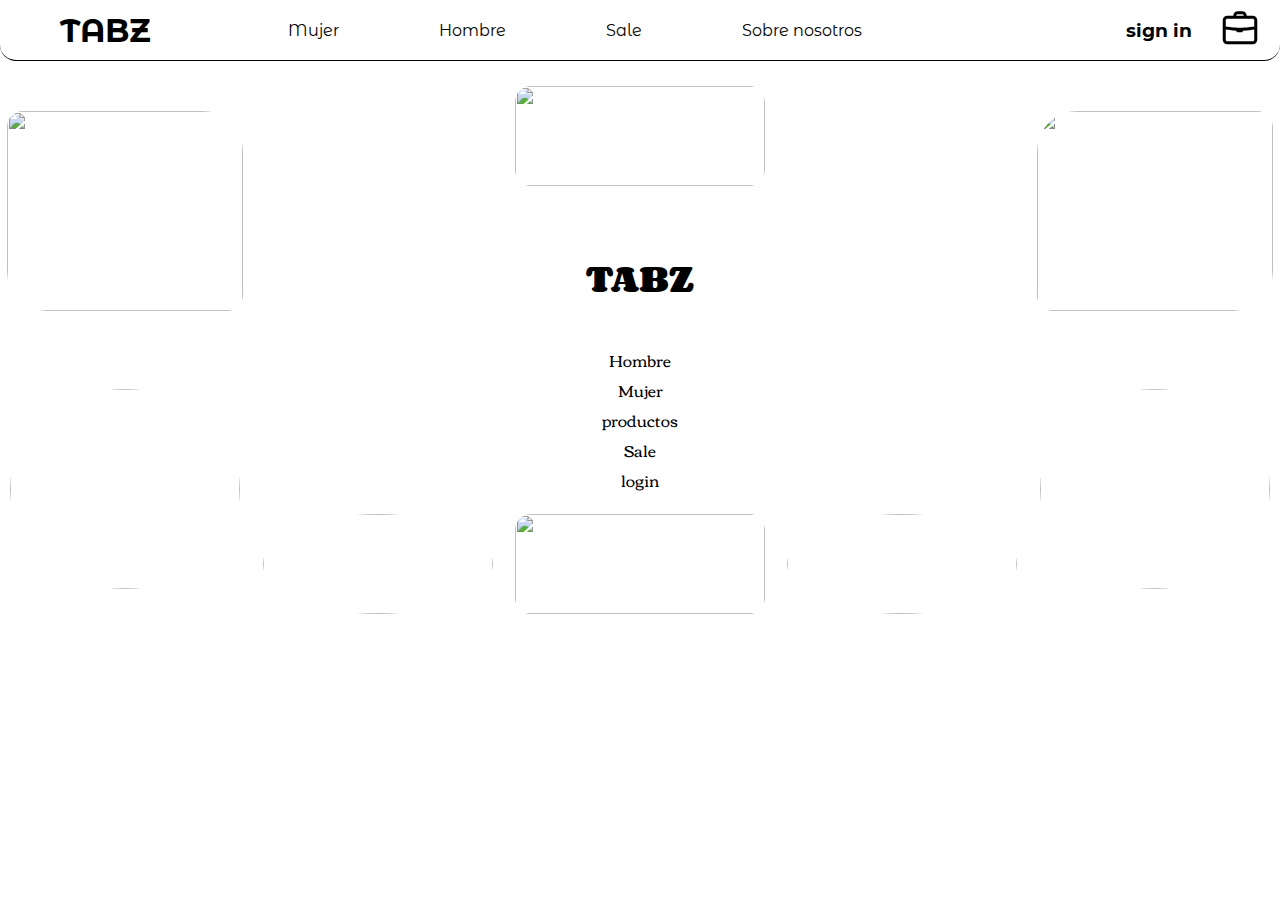
==== index.html @ dff3e3af "Se crea Nav responsive y se agrega a la página principal, falta agregar JS y grid responsive" ====
<!DOCTYPE html>
<html lang="en">
<head>
    <link rel="preconnect" href="https://fonts.googleapis.com">
    <link rel="preconnect" href="https://fonts.gstatic.com" crossorigin>
    <link href="https://fonts.googleapis.com/css2?family=Montserrat+Alternates:ital,wght@0,800;1,400&display=swap" rel="stylesheet">
    <link rel="preconnect" href="https://fonts.googleapis.com">
    <link rel="preconnect" href="https://fonts.gstatic.com" crossorigin>
    <link href="https://fonts.googleapis.com/css2?family=Corben:wght@400;700&display=swap" rel="stylesheet">
    <link rel="stylesheet" href="tabz.css">
    <meta charset="UTF-8">
    <meta http-equiv="X-UA-Compatible" content="IE=edge">
    <meta name="viewport" content="width=device-width, initial-scale=1.0">
    <title>TABZ</title>
</head>
<body>
    <header>
        <nav>
            <div class="navbar_left">
                <figure class="mob_menu"> 
                    <img src="[data-uri]" alt="">
                </figure>
                <div class="title">
                    <h1>TABZ</h1>
                </div>
                <ul class="opciones">
                    <li>Mujer</li>
                    <li>Hombre</li>
                    <li>Sale</li>
                    <li>Sobre nosotros</li>
                </ul>
            </div>
            <div class="nav_right">
                <h3>sign in</h3>
                <svg xmlns="http://www.w3.org/2000/svg" x="0px" y="0px"width="48" height="48"viewBox="0 0 64 64">
                <path d="M 29 7 C 25.686 7 23 9.686 23 13 L 15 13 C 11.686 13 9 15.686 9 19 L 9 45 C 9 48.314 11.686 51 15 51 L 49 51 C 52.314 51 55 48.314 55 45 L 55 19 C 55 15.686 52.314 13 49 13 L 41 13 C 41 9.686 38.314 7 35 7 L 29 7 z M 29 11 L 35 11 C 36.104 11 37 11.895 37 13 L 27 13 C 27 11.895 27.896 11 29 11 z M 15 17 L 49 17 C 50.105 17 51 17.895 51 19 L 51 27.328125 C 47.860304 27.865386 40.276945 29 32 29 C 23.725715 29 16.142076 27.866066 13 27.328125 L 13 19 C 13 17.895 13.895 17 15 17 z M 13 31.384766 C 15.851521 31.855688 20.994182 32.574326 27 32.865234 L 27 33 C 27 34.105 27.895 35 29 35 L 34 35 C 35.105 35 36 34.105 36 33 L 36 32.917969 C 42.43805 32.665598 47.988855 31.881828 51 31.384766 L 51 45 C 51 46.105 50.105 47 49 47 L 15 47 C 13.895 47 13 46.105 13 45 L 13 31.384766 z"></path>
                </svg>
            </div>


        </nav>
    </header>
    
    <div class="container">
        <div class="left_init">
            <h1 class="title_init">TABZ</h1>
            <ul class="lista_init">
                <li><a href="/">Hombre</a></li>
                <li><a href="/">Mujer</a></li>
                <li><a href="/">productos</a></li>
                <li><a href="/">Sale</a></li>
                <a href="/">login</a>
            </ul>
        </div>   
        <div class="img1">
            <img src="/project-since.0/imagenes_index/estilo1.jpg" alt="">
        </div>
        <div class="vid2">
            <iframe src="https://assets.pinterest.com/ext/embed.html?id=583708801723465315" height="520" width="236" frameborder="0" scrolling="no" ></iframe>        </div>
        <div class="img3">
            <img src="/project-since.0/imagenes_index/estilo2.jpg" alt="">
        </div>
        <div class="img4">
            <img src="/project-since.0/imagenes_index/estilo3.jpg" alt="">
        </div>
        <div class="img5">
            <img src="/project-since.0/imagenes_index/estilo4.jpg" alt="">
        </div>
        <div class="img6">
            <img src="/project-since.0/imagenes_index/estilo5.jpg" alt="">
        </div>
        <div class="img7">
            <img src="/project-since.0/imagenes_index/estilo7.jpg" alt="">
        </div> 
        <div class="img8">
            <img src="/project-since.0/imagenes_index/estilo8.jpg" alt="">
        </div> 
        <div class="img9">
            <img src="/project-since.0/imagenes_index/ojo.jpg" alt="">
        </div>
        <div class="vid1">
            <iframe src="https://assets.pinterest.com/ext/embed.html?id=169025792257706418" height="520" width="236" frameborder="0" scrolling="no" ></iframe>
        </div>

        

    </div>
    

           

</body>
</html>
---- tabz.css ----
:root {
    --white: #FFFFFF;
    --black: #000000;
    --beige: #FFE6A7;
    --terra: #99582A;
    --barro: #432818;
    --quemado:#BB9457;
    --rojo: #6F1D1B;
    --sm: 14px;
    --md: 16px;
    --lg: 18px;
  }

  body{
    font-family: 'Corben', cursive;
    /*background-image: radial-gradient(circle, #051937, #123150, #234b68, #376780, #4e8397);*/
    /*background-image: linear-gradient(to bottom, #0f213d, #1d345c, #2d477e, #415ba0, #576fc4);*/
    /*background-image: linear-gradient(to bottom, #0f213d, #1b182c, #1b111d, #13080f, #000000);*/
    /*background-image: radial-gradient(circle, #1a1e25, #18181d, #141115, #0d090b, #000000);*/
    margin: 0;
    height: 100vh;
  }

  /*init bar*/
  
nav{
  font-family: 'Montserrat Alternates', sans-serif;
  width: 100%;
  height: auto;
  border-bottom: 1px solid black;
  display: grid;
  grid-template: repeat(1 , 60px)/ repeat(4, 1fr) ;
  align-items: center;
  border-radius: 16px;
  /*background-color: var(--terra);*/
}

.mob_menu{
  grid-column: 1 / 2;
  margin: 0;
  display: none;
  cursor: pointer;
}
.mob_menu img{
  width: 40px;
}

.navbar_left{
  display: flex;
  align-items: center;
  grid-column: 1 / 4;
  justify-content: space-evenly;
}

.title{
  display: inline-block;
  padding-left: 12px;
  
  
  
}
.opciones{
  grid-column: 2 / 4;
  display: flex;
  list-style: none;
  cursor: pointer;
  
}

.opciones li{
  padding-left: 50px;
  padding-right: 50px;
  box-sizing: border-box;
}
.opciones li:hover{
  color: var(--terra); 
  
}

.nav_right{
  align-items: center;
  display: flex;
  grid-column: 4 / 5;
  justify-content: end;
  margin-right: 16px;
}

.nav_right h3{
  margin-right: 24px;
}

@media (max-width: 640px) {

  .opciones{
      display: none;
  }
  .mob_menu {
      display: block;
      padding-right: 0;
      position: relative;
      left: -65px;
  
  }
  .nav_right h3{
      display: none;
  }
  .title{
      padding: 0;
  }


  
}


  /*Fin init*/
  
  
    
  .container{
    display: grid;
    grid-template:repeat(3,1fr)/repeat(10,1fr);
   
    gap: 2px;
  }

  .left_init{
    display: flex;
    flex-direction: column;
    position:relative;
    bottom: -15px;
    grid-column:5 / 7;
    grid-row: 2 / 4;
    width: 270px;
    
    border-radius: 16px;
    height: 300px;
    
  }

  
  .title_init, .lista_init {
    display: inline-block;
    
    list-style: none;
    padding: 0;
    text-align: center;
  }
    
  .lista_init li {
    transition: all  0.5s;
    
  }

  a{
    text-decoration: none;
    color: var(--black);
    transition: all 0.5s;
  }
  a:hover{
    transition: all 0.5s;
    font-size: 20px;
    transition: all 0.5s;
    padding: 2px;
    
  }

  .img1{
    display: grid;
    grid-column: 1 / 3;
    grid-row: 1 / 3;
    justify-content: center;
    align-items: center;
    
  }

  .img1 img{
    width: 236px;
    height: 200px;
    border-radius: 16px 40px;
    transition: all 0.5s;
  }

  .img1 img:hover{
    cursor: pointer;
    width: 250px;
    height: 214px;
    transition: all 0.5s;
    box-shadow: 0px 0px 92px -32px var(--terra);
    border-radius: 16px; ;
  }
  
  .vid2{
    display: grid;
    grid-column: 3 / 5;
    grid-row: 1 / 4;
    justify-content: center;
    align-items: center;
  }

  .vid2 iframe{
    height: 200px;
    border-radius: 20px 80px;
    object-fit: cover;
    object-position: 0 -100px;
    transition: all 0.5s;
    
  }
  .vid2 iframe:hover{
    cursor: pointer;
    height: 415px;
    transition: all 0.5s;
    box-shadow: 0px 0px 92px -32px var(--terra);
  }

  
  .img3{
    display: grid;
    justify-content: center;
    align-items: center;
    grid-column: 5 / 7;
    grid-row: 1 / 2;
    border-radius: 16px;
  }

  .img3 img{
    width: 250px;
    height: 100px;
    border-radius: 16px;
    object-fit: cover;
    transition: all 0.5s;
  }

  .img3 img:hover{
    cursor: pointer;
    width: 255px;
    box-shadow: 0px 0px 92px -32px var(--terra);
    transition: all 0.5s;
  }
  .img4{
    display: grid;
    justify-content: center;
    align-items: center;
    grid-column: 1 / 3;
    grid-row: 3 / 5;
    
  }
  .img4 img{
    border-radius: 50%;
    width: 230px;
    height: 200px;
    transition: all 0.5s;
  }
  .img4 img:hover{
    border-radius: 90px 20px;
    transition: all 0.5s;
    width: 255px;
    height: 215px;
    cursor: pointer;
    box-shadow: 0px 0px 92px -32px var(--terra);
  }

  .img5{
    display: grid;
    justify-content: center;
    align-items: center;
    grid-column: 3 / 5;
    grid-row: 4 / 5;
    
  }
  .img5 img{
    border-radius: 50%;
    width: 230px;
    height: 100px;
    transition: all 0.5s;
    object-fit: cover;
  }
  .img5 img:hover{
    border-radius: 90px 20px;
    transition: all 0.5s;
    width: 255px;
    
    cursor: pointer;
    box-shadow: 0px 0px 92px -32px var(--terra);
  }

  .img6{
    display: grid;
    justify-content: center;
    align-items: center;
    grid-column: 7 / 9;
    grid-row: 4 / 5;
    
  }
  .img6 img{
    border-radius: 50%;
    width: 230px;
    height: 100px;
    transition: all 0.5s;
    object-fit: cover;
  }
  .img6 img:hover{
    border-radius: 20px 90px;
    transition: all 0.5s;
    width: 255px;
    
    cursor: pointer;
    box-shadow: 0px 0px 92px -32px var(--terra);
  }
  .img7{
    display: grid;
    grid-column: 9 / 11;
    grid-row: 1 / 3;
    justify-content: center;
    align-items: center;
    
  }

  .img7 img{
    width: 236px;
    height: 200px;
    border-radius: 40px 16px;
    transition: all 0.5s;
    object-fit: cover;
    object-position: 0 -20px;
  }

  .img7 img:hover{
    cursor: pointer;
    width: 250px;
    height: 214px;
    transition: all 0.5s;
    box-shadow: 0px 0px 92px -32px var(--terra);
    border-radius: 16px; ;
  }
  .img8{
    display: grid;
    justify-content: center;
    align-items: center;
    grid-column: 9 / 11;
    grid-row: 3 / 5;
    
  }
  .img8 img{
    border-radius: 50%;
    width: 230px;
    height: 200px;
    transition: all 0.5s;
  }
  .img8 img:hover{
    border-radius: 20px 90px;
    transition: all 0.5s;
    width: 255px;
    height: 210px;
    cursor: pointer;
    box-shadow: 0px 0px 92px -32px var(--terra);
  }

  .img9{
    grid-column: 5 / 7;
    grid-row: 4 / 5;
    display: grid;
    justify-content: center;
    align-items: center;
  }

  .img9 img{
    width: 250px;
    height: 100px;
    border-radius: 16px;
    object-fit: cover;
    transition: all 0.5s;
  }

  .img9 img:hover{
    width: 260px;
    transition: all 0.5s;
    cursor: pointer;
    box-shadow: 0px 0px 92px -32px var(--terra);
  }



  .vid1{
    display: grid;
    justify-content: center;
    align-items: center;
    grid-column: 7 / 9;
    grid-row: 1 / 4;
  }
  .vid1 iframe{
    height: 200px;
    border-radius: 80px 20px;
    transition: all 1s;
  }

  .vid1 iframe:hover{
    height: 415px;
    transition: all 1s;
    box-shadow: 0px 0px 92px -32px var(--terra);
  }

  /*

  .vid2{
    grid-column: 1 / 2;
    grid-row: 2 / 3;
    height: 400px;
  }

  .vid2 iframe{
    height: 200px;
    border-radius: 16px;
  }
  .img4{
    grid-column:  5/ 6;
    grid-row: 1 / 2;
  }
  .img4 img{
    width: 250px;
    height: 200px;
    object-fit: cover;
    object-position: bottom;
    border-radius: 16px;
  }
  .img5{
    grid-column:  5 / 10;
    grid-row: 2 / 2;
  }
  .img5 img{
    width: 350px;
    height: 200px;
    object-fit: cover;
    object-position: 0 -150px;
    border-radius: 16px;
  }
  .vid3{
    grid-column: 4 / 5;
    grid-row: 2 / 2;
    
  }
  .vid3 iframe{
    height: 300px;
    opacity: 0.5;
  }
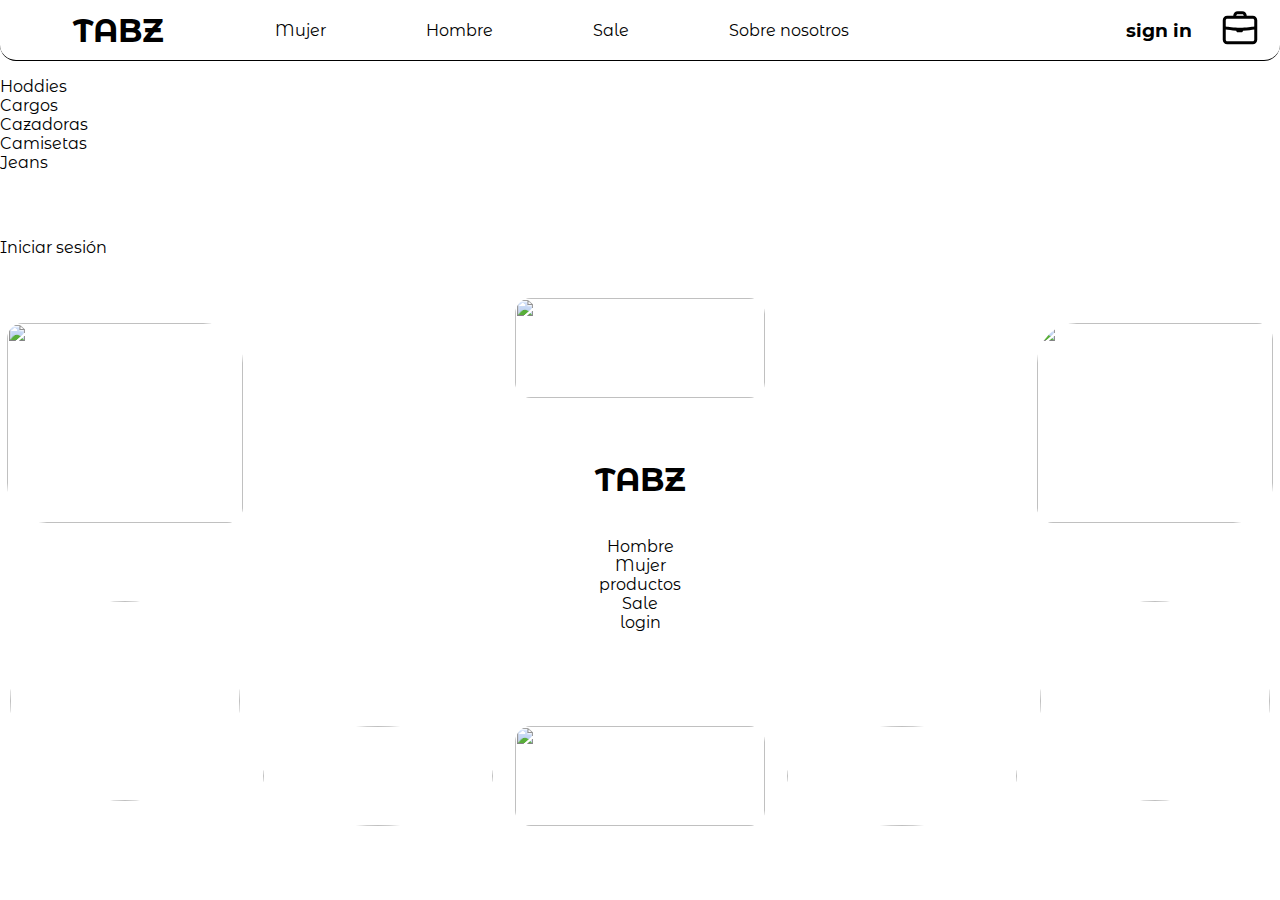
==== commit de82e1bb: "Se crea menú mobile, el JS sigue en progreso" ====
--- a/index.html
+++ b/index.html
@@ -17,8 +17,8 @@
     <header>
         <nav>
             <div class="navbar_left">
-                <figure class="mob_menu"> 
-                    <img src="[data-uri]" alt="">
+                <figure class="mob_menu_button"> 
+                    <img src="[data-uri]" class="button_mob">
                 </figure>
                 <div class="title">
                     <h1>TABZ</h1>
@@ -40,6 +40,31 @@
 
         </nav>
     </header>
+    <div class="container_mob_menu inactive">
+        <div class="produtos_mob_menu">
+            <ul class="ops_mob_menu">
+                <li>Hoddies
+                <img src="/project-since.0/iconos/chevron_right_FILL0_wght400_GRAD0_opsz48.png" alt="">
+                </li>
+                <li>Cargos
+                <img src="/project-since.0/iconos/chevron_right_FILL0_wght400_GRAD0_opsz48.png" alt="">
+                </li>
+                <li>Cazadoras
+                <img src="/project-since.0/iconos/chevron_right_FILL0_wght400_GRAD0_opsz48.png" alt="">
+                </li>
+                <li>Camisetas
+                <img src="/project-since.0/iconos/chevron_right_FILL0_wght400_GRAD0_opsz48.png" alt="">
+                </li>
+                <li>Jeans
+                <img src="/project-since.0/iconos/chevron_right_FILL0_wght400_GRAD0_opsz48.png" alt="">
+                </li>
+            </ul>
+        </div>
+        <div class="sesion_mob_menu">
+            <p>Iniciar sesión</p>
+        </div>
+
+    </div>
     
     <div class="container">
         <div class="left_init">
@@ -85,9 +110,8 @@
         
 
     </div>
-    
 
-           
-
+      
+    <script src="./index.js"></script>
 </body>
 </html>--- a/tabz.css
+++ b/tabz.css
@@ -12,7 +12,7 @@
   }
 
   body{
-    font-family: 'Corben', cursive;
+    font-family: 'Montserrat Alternates', sans-serif;
     /*background-image: radial-gradient(circle, #051937, #123150, #234b68, #376780, #4e8397);*/
     /*background-image: linear-gradient(to bottom, #0f213d, #1d345c, #2d477e, #415ba0, #576fc4);*/
     /*background-image: linear-gradient(to bottom, #0f213d, #1b182c, #1b111d, #13080f, #000000);*/
@@ -20,11 +20,14 @@
     margin: 0;
     height: 100vh;
   }
-
-  /*init bar*/
+  .inactive{
+    display: none;
+  }
+
+  /*init nav*/
   
 nav{
-  font-family: 'Montserrat Alternates', sans-serif;
+  
   width: 100%;
   height: auto;
   border-bottom: 1px solid black;
@@ -35,13 +38,13 @@
   /*background-color: var(--terra);*/
 }
 
-.mob_menu{
+.mob_menu_button{
   grid-column: 1 / 2;
   margin: 0;
   display: none;
   cursor: pointer;
 }
-.mob_menu img{
+.mob_menu_button img{
   width: 40px;
 }
 
@@ -88,39 +91,69 @@
 .nav_right h3{
   margin-right: 24px;
 }
-
-@media (max-width: 640px) {
-
-  .opciones{
-      display: none;
-  }
-  .mob_menu {
-      display: block;
-      padding-right: 0;
-      position: relative;
-      left: -65px;
-  
-  }
-  .nav_right h3{
-      display: none;
-  }
-  .title{
-      padding: 0;
-  }
-
-
-  
-}
-
-
-  /*Fin init*/
-  
-  
-    
+  /*Fin nav*/
+
+
+  /*Inicia mob_menu*/
+  
+.container_mob_menu{
+  margin: 0;
+  padding: 0;
+  border: 0;
+  outline: none;
+  box-sizing: border-box;
+  font-family: 'Montserrat Alternates', sans-serif;
+  display: flex;
+  flex-direction: column;
+  width: 200px;
+  height: auto;
+  
+}
+
+ul{
+  list-style: none;
+  padding: 0;
+}
+
+.ops_mob_menu :nth-child(){
+  display: flex;
+}
+
+.ops_mob_menu li{
+  display: flex;
+  align-items: center;
+  justify-content: space-between;
+}
+.ops_mob_menu li:hover{  
+  font-size: 20px;
+  transition: 0.05s ease-in;
+  cursor: pointer;
+}
+
+.ops_mob_menu li img:hover{
+  margin-right:5px;
+  transition: all 0.5s;
+  
+}
+
+.sesion_mob_menu p{
+  margin-top: 50px;
+  cursor: pointer;
+}
+
+.sesion_mob_menu p:hover{
+  transition: all 0.5s;
+  font-size: 18px;
+}
+
+  /*fin mob_menu*/
+  
+  
+ /*Inicia cuerpo normal*/   
   .container{
     display: grid;
     grid-template:repeat(3,1fr)/repeat(10,1fr);
-   
+   box-sizing: border-box;
     gap: 2px;
   }
 
@@ -160,7 +193,7 @@
   a:hover{
     transition: all 0.5s;
     font-size: 20px;
-    transition: all 0.5s;
+    transition:0.5s ease-out;
     padding: 2px;
     
   }
@@ -178,14 +211,14 @@
     width: 236px;
     height: 200px;
     border-radius: 16px 40px;
-    transition: all 0.5s;
+    transition: 0.5s ease-out;
   }
 
   .img1 img:hover{
     cursor: pointer;
     width: 250px;
     height: 214px;
-    transition: all 0.5s;
+    transition:  0.5s ease-in-out;
     box-shadow: 0px 0px 92px -32px var(--terra);
     border-radius: 16px; ;
   }
@@ -196,6 +229,7 @@
     grid-row: 1 / 4;
     justify-content: center;
     align-items: center;
+    transition: 0.6s ease-in;
   }
 
   .vid2 iframe{
@@ -203,7 +237,7 @@
     border-radius: 20px 80px;
     object-fit: cover;
     object-position: 0 -100px;
-    transition: all 0.5s;
+    transition:  0.5s;
     
   }
   .vid2 iframe:hover{
@@ -399,6 +433,39 @@
     transition: all 1s;
     box-shadow: 0px 0px 92px -32px var(--terra);
   }
+  /*Fin del cuerpo normal*/
+
+
+  @media (max-width: 640px) {
+
+    .container img{
+      display: none;
+    }
+    iframe{
+      display: none;
+    }
+
+
+    .opciones{
+        display: none;
+    }
+    .mob_menu_button {
+        display: block;
+        padding-right: 0;
+        position: relative;
+        left: -65px;
+    
+    }
+    .nav_right h3{
+        display: none;
+    }
+    .title{
+        padding: 0;
+    }
+  
+  
+    
+  }
 
   /*
 
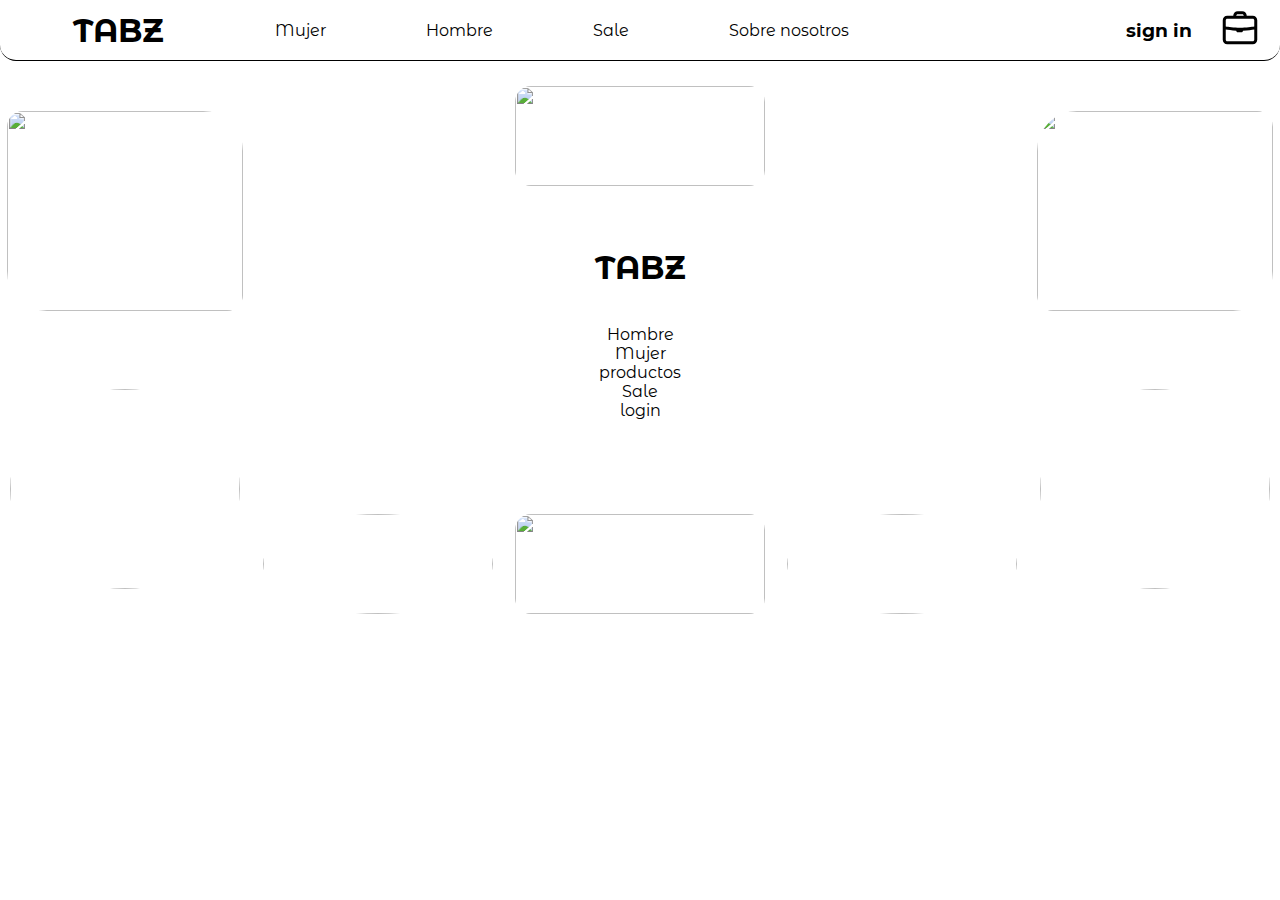
==== commit 3e712d28: "Se logra crear EXITOSAMENTE un Navbar con JS muy bien hecho" ====
--- a/index.html
+++ b/index.html
@@ -20,6 +20,30 @@
                 <figure class="mob_menu_button"> 
                     <img src="[data-uri]" class="button_mob">
                 </figure>
+                <div class="Mob_menu inactive">
+                    <div class="produtos_mob_menu">
+                        <ul class="ops_mob_menu">
+                            <li>Hoddies
+                            <img src="/project-since.0/iconos/chevron_right_FILL0_wght400_GRAD0_opsz48.png" alt="">
+                            </li>
+                            <li>Cargos
+                            <img src="/project-since.0/iconos/chevron_right_FILL0_wght400_GRAD0_opsz48.png" alt="">
+                            </li>
+                            <li>Cazadoras
+                            <img src="/project-since.0/iconos/chevron_right_FILL0_wght400_GRAD0_opsz48.png" alt="">
+                            </li>
+                            <li>Camisetas
+                            <img src="/project-since.0/iconos/chevron_right_FILL0_wght400_GRAD0_opsz48.png" alt="">
+                            </li>
+                            <li>Jeans
+                            <img src="/project-since.0/iconos/chevron_right_FILL0_wght400_GRAD0_opsz48.png" alt="">
+                            </li>
+                        </ul>
+                    </div>
+                    <div class="sesion_mob_menu">
+                        <p>Iniciar sesión</p>
+                    </div>
+                </div>
                 <div class="title">
                     <h1>TABZ</h1>
                 </div>
@@ -40,77 +64,47 @@
 
         </nav>
     </header>
-    <div class="container_mob_menu inactive">
-        <div class="produtos_mob_menu">
-            <ul class="ops_mob_menu">
-                <li>Hoddies
-                <img src="/project-since.0/iconos/chevron_right_FILL0_wght400_GRAD0_opsz48.png" alt="">
-                </li>
-                <li>Cargos
-                <img src="/project-since.0/iconos/chevron_right_FILL0_wght400_GRAD0_opsz48.png" alt="">
-                </li>
-                <li>Cazadoras
-                <img src="/project-since.0/iconos/chevron_right_FILL0_wght400_GRAD0_opsz48.png" alt="">
-                </li>
-                <li>Camisetas
-                <img src="/project-since.0/iconos/chevron_right_FILL0_wght400_GRAD0_opsz48.png" alt="">
-                </li>
-                <li>Jeans
-                <img src="/project-since.0/iconos/chevron_right_FILL0_wght400_GRAD0_opsz48.png" alt="">
-                </li>
-            </ul>
+        <div class="container inactive">
+            <div class="left_init">
+                <h1 class="title_init">TABZ</h1>
+                <ul class="lista_init">
+                    <li><a href="/">Hombre</a></li>
+                    <li><a href="/">Mujer</a></li>
+                    <li><a href="/">productos</a></li>
+                    <li><a href="/">Sale</a></li>
+                    <a href="/">login</a>
+                </ul>
+            </div>   
+            <div class="img1">
+                <img src="/project-since.0/imagenes_index/estilo1.jpg" alt="">
+            </div>
+            <div class="vid2">
+                <iframe src="https://assets.pinterest.com/ext/embed.html?id=583708801723465315" height="520" width="236" frameborder="0" scrolling="no" ></iframe>        </div>
+            <div class="img3">
+                <img src="/project-since.0/imagenes_index/estilo2.jpg" alt="">
+            </div>
+            <div class="img4">
+                <img src="/project-since.0/imagenes_index/estilo3.jpg" alt="">
+            </div>
+            <div class="img5">
+                <img src="/project-since.0/imagenes_index/estilo4.jpg" alt="">
+            </div>
+            <div class="img6">
+                <img src="/project-since.0/imagenes_index/estilo5.jpg" alt="">
+            </div>
+            <div class="img7">
+                <img src="/project-since.0/imagenes_index/estilo7.jpg" alt="">
+            </div> 
+            <div class="img8">
+                <img src="/project-since.0/imagenes_index/estilo8.jpg" alt="">
+            </div> 
+            <div class="img9">
+                <img src="/project-since.0/imagenes_index/ojo.jpg" alt="">
+            </div>
+            <div class="vid1">
+                <iframe src="https://assets.pinterest.com/ext/embed.html?id=169025792257706418" height="520" width="236" frameborder="0" scrolling="no" ></iframe>
+            </div>  
         </div>
-        <div class="sesion_mob_menu">
-            <p>Iniciar sesión</p>
-        </div>
-
-    </div>
-    
-    <div class="container">
-        <div class="left_init">
-            <h1 class="title_init">TABZ</h1>
-            <ul class="lista_init">
-                <li><a href="/">Hombre</a></li>
-                <li><a href="/">Mujer</a></li>
-                <li><a href="/">productos</a></li>
-                <li><a href="/">Sale</a></li>
-                <a href="/">login</a>
-            </ul>
-        </div>   
-        <div class="img1">
-            <img src="/project-since.0/imagenes_index/estilo1.jpg" alt="">
-        </div>
-        <div class="vid2">
-            <iframe src="https://assets.pinterest.com/ext/embed.html?id=583708801723465315" height="520" width="236" frameborder="0" scrolling="no" ></iframe>        </div>
-        <div class="img3">
-            <img src="/project-since.0/imagenes_index/estilo2.jpg" alt="">
-        </div>
-        <div class="img4">
-            <img src="/project-since.0/imagenes_index/estilo3.jpg" alt="">
-        </div>
-        <div class="img5">
-            <img src="/project-since.0/imagenes_index/estilo4.jpg" alt="">
-        </div>
-        <div class="img6">
-            <img src="/project-since.0/imagenes_index/estilo5.jpg" alt="">
-        </div>
-        <div class="img7">
-            <img src="/project-since.0/imagenes_index/estilo7.jpg" alt="">
-        </div> 
-        <div class="img8">
-            <img src="/project-since.0/imagenes_index/estilo8.jpg" alt="">
-        </div> 
-        <div class="img9">
-            <img src="/project-since.0/imagenes_index/ojo.jpg" alt="">
-        </div>
-        <div class="vid1">
-            <iframe src="https://assets.pinterest.com/ext/embed.html?id=169025792257706418" height="520" width="236" frameborder="0" scrolling="no" ></iframe>
-        </div>
-
-        
-
-    </div>
-
       
     <script src="./index.js"></script>
 </body>
--- a/tabz.css
+++ b/tabz.css
@@ -96,18 +96,16 @@
 
   /*Inicia mob_menu*/
   
-.container_mob_menu{
-  margin: 0;
-  padding: 0;
-  border: 0;
-  outline: none;
-  box-sizing: border-box;
-  font-family: 'Montserrat Alternates', sans-serif;
-  display: flex;
-  flex-direction: column;
-  width: 200px;
-  height: auto;
-  
+.Mob_menu{
+  position: absolute;
+  top: 9.5vh;
+  left: 5px;
+  background:white;
+  width: 100%;
+  height: 100vh;
+  overflow: hidden;
+  z-index: 1;
+
 }
 
 ul{
@@ -153,7 +151,7 @@
   .container{
     display: grid;
     grid-template:repeat(3,1fr)/repeat(10,1fr);
-   box-sizing: border-box;
+    box-sizing: border-box;
     gap: 2px;
   }
 
@@ -453,7 +451,7 @@
         display: block;
         padding-right: 0;
         position: relative;
-        left: -65px;
+        left: -50px;
     
     }
     .nav_right h3{
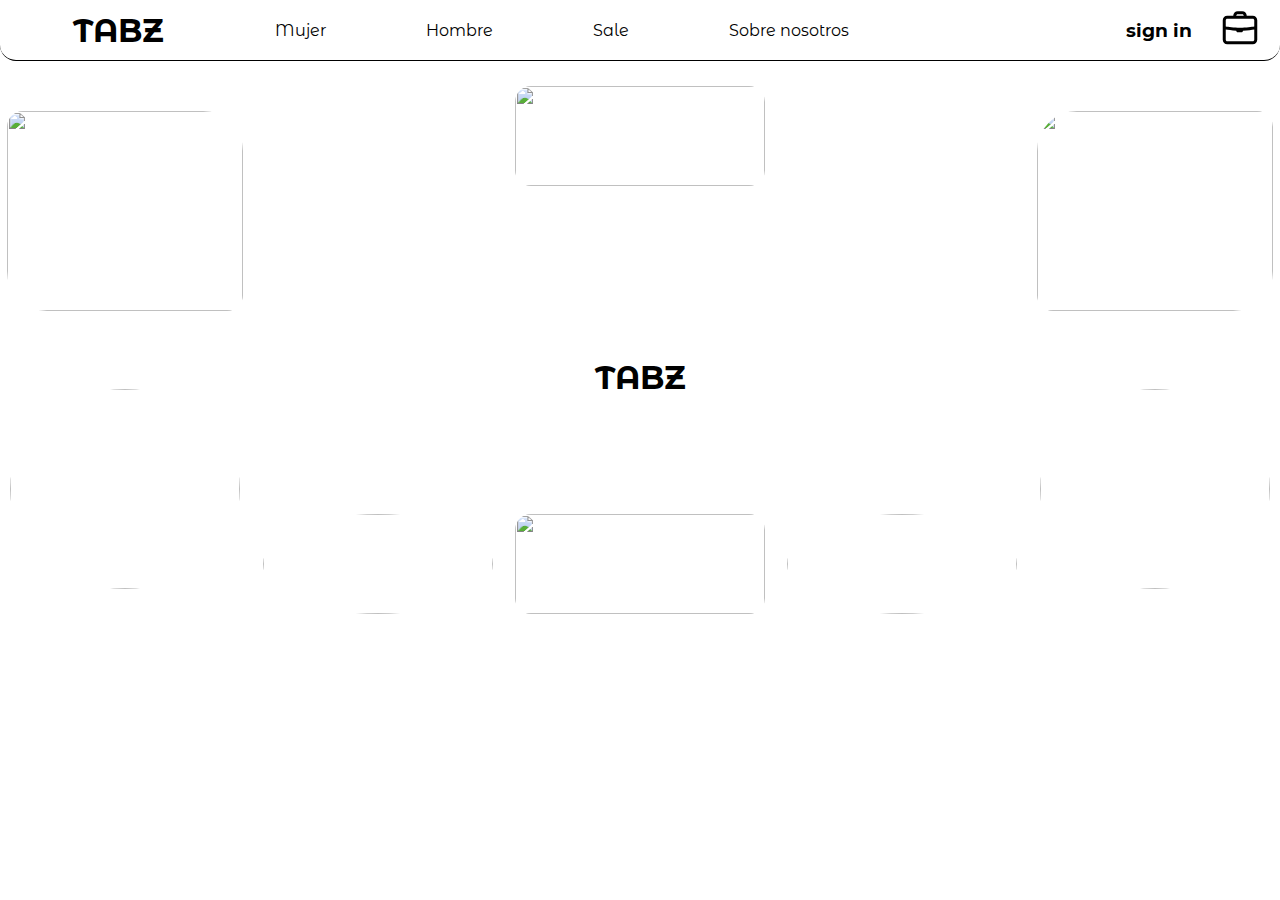
==== commit ab3c8f62: "Hicimos una pequeña presentación de lo que es TABZ, acompañada con JS, falta ajustarla para que sea " ====
--- a/index.html
+++ b/index.html
@@ -65,15 +65,29 @@
         </nav>
     </header>
         <div class="container inactive">
+
+            
+            <div class="presentacion inactive">
+                <div id="container_art">
+                    <div class="info_inicial">
+                        <img src="/project-since.0/imagenes_index/LOGO.jpg" class="logo">
+                        <div class="info">
+                            <h2>Tabz club</h2> 
+                            <h3>2001</h3>
+                        </div>
+                        <img src="/project-since.0/iconos/close_FILL0_wght400_GRAD0_opsz48.png" class="close_present">
+
+                    </div>
+                    <div class="contenido_art">
+                        <img src="/project-since.0/imagenes_index/Tabz.png" class="perrito">
+                        <p>Hola! Bienvenido a TABZ. Este aún es un sueño con mi mejor amigo, pero estamos trabajando para hacerlo realidad</p>
+                    </div>
+                </div>
+            </div>
+
+
             <div class="left_init">
                 <h1 class="title_init">TABZ</h1>
-                <ul class="lista_init">
-                    <li><a href="/">Hombre</a></li>
-                    <li><a href="/">Mujer</a></li>
-                    <li><a href="/">productos</a></li>
-                    <li><a href="/">Sale</a></li>
-                    <a href="/">login</a>
-                </ul>
             </div>   
             <div class="img1">
                 <img src="/project-since.0/imagenes_index/estilo1.jpg" alt="">
@@ -105,6 +119,7 @@
                 <iframe src="https://assets.pinterest.com/ext/embed.html?id=169025792257706418" height="520" width="236" frameborder="0" scrolling="no" ></iframe>
             </div>  
         </div>
+        
       
     <script src="./index.js"></script>
 </body>
--- a/tabz.css
+++ b/tabz.css
@@ -24,6 +24,8 @@
     display: none;
   }
 
+
+
   /*init nav*/
   
 nav{
@@ -97,6 +99,7 @@
   /*Inicia mob_menu*/
   
 .Mob_menu{
+  transition: all 1s;
   position: absolute;
   top: 9.5vh;
   left: 5px;
@@ -163,7 +166,7 @@
     grid-column:5 / 7;
     grid-row: 2 / 4;
     width: 270px;
-    
+    justify-content: center;    
     border-radius: 16px;
     height: 300px;
     
@@ -172,10 +175,16 @@
   
   .title_init, .lista_init {
     display: inline-block;
-    
+    cursor: pointer;
     list-style: none;
     padding: 0;
     text-align: center;
+    transition: all 0.5s;
+  }
+
+  .title_init:hover{
+    transition: all 0.5s;
+    font-size: 40px;
   }
     
   .lista_init li {
@@ -432,6 +441,71 @@
     box-shadow: 0px 0px 92px -32px var(--terra);
   }
   /*Fin del cuerpo normal*/
+
+  /*Inicio de presentación Tabz*/
+
+  .presentacion{
+    grid-column: 3 / 9;
+    grid-row: 1 / 5;
+    font-family: 'Montserrat Alternates', sans-serif;
+    width: 600px;
+    height: 400px;
+    border: 1px solid var(--black);
+    box-shadow: -2px 13px 34px 27px rgba(0,0,0,0.75);
+    padding-top: 10px;
+    padding-bottom: 10px;
+    border-radius: 16px;
+    margin: auto;
+    z-index: 1;
+    background-color: white;
+  }
+
+  .close_present{
+    cursor: pointer;
+    width: 30px;
+    margin-top: -90px;
+    margin-right: -30px;
+  }
+
+  
+  .info_inicial{
+      width: 600px;
+      display: flex;
+      align-items: center;
+      justify-content: space-evenly;
+  }
+  .info{
+      text-align: center;
+  }
+  .info h2{
+      font-size: 20px;
+  }
+  .logo{
+      padding: 16px;
+      width:200px;
+      height: 80px;
+      object-fit:contain;
+      padding-right: 180px;
+
+  }
+
+  .contenido_art{
+      display: flex;
+      flex-direction: column;
+      justify-content: center;
+      align-items: center;
+      text-align: center;
+  }
+
+  .perrito{
+      width: 100%;
+      height: 200px;
+      object-fit: cover;
+      object-position: 0 -280px;
+      margin-top: 12px;
+      
+  }
+    /*Fin presentación Tabz*/
 
 
   @media (max-width: 640px) {
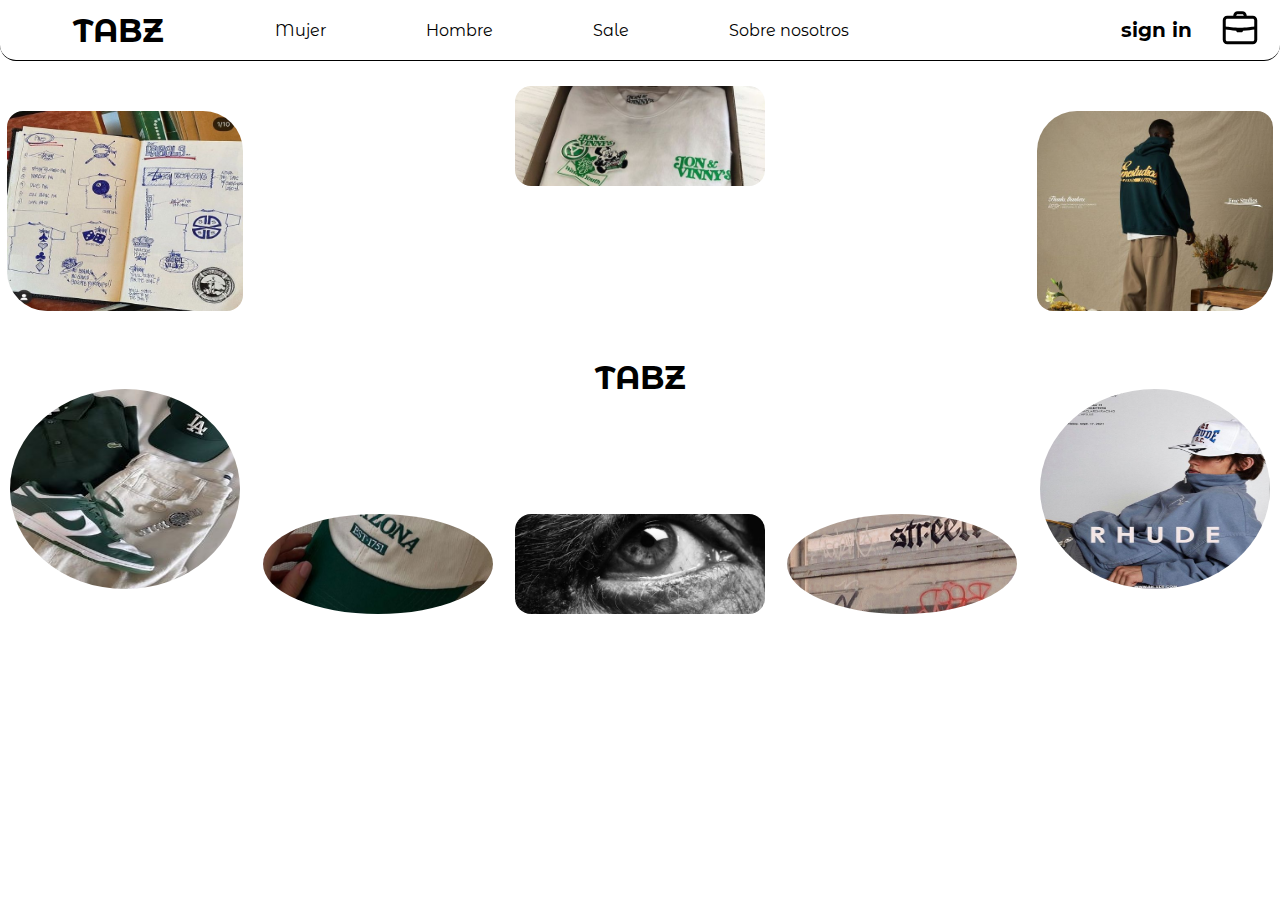
==== commit 3497e57a: "Se arregló problema de las imagenes" ====
--- a/index.html
+++ b/index.html
@@ -70,16 +70,16 @@
             <div class="presentacion inactive">
                 <div id="container_art">
                     <div class="info_inicial">
-                        <img src="/project-since.0/imagenes_index/LOGO.jpg" class="logo">
+                        <img src="./LOGO.jpg" class="logo">
                         <div class="info">
                             <h2>Tabz club</h2> 
                             <h3>2001</h3>
                         </div>
-                        <img src="/project-since.0/iconos/close_FILL0_wght400_GRAD0_opsz48.png" class="close_present">
+                        <img src="./close_FILL0_wght400_GRAD0_opsz48.png" class="close_present">
 
                     </div>
                     <div class="contenido_art">
-                        <img src="/project-since.0/imagenes_index/Tabz.png" class="perrito">
+                        <img src="./Tabz.png" class="perrito">
                         <p>Hola! Bienvenido a TABZ. Este aún es un sueño con mi mejor amigo, pero estamos trabajando para hacerlo realidad</p>
                     </div>
                 </div>
@@ -90,30 +90,30 @@
                 <h1 class="title_init">TABZ</h1>
             </div>   
             <div class="img1">
-                <img src="/project-since.0/imagenes_index/estilo1.jpg" alt="">
+                <img src="./estilo1.jpg" alt="">
             </div>
             <div class="vid2">
                 <iframe src="https://assets.pinterest.com/ext/embed.html?id=583708801723465315" height="520" width="236" frameborder="0" scrolling="no" ></iframe>        </div>
             <div class="img3">
-                <img src="/project-since.0/imagenes_index/estilo2.jpg" alt="">
+                <img src="./estilo2.jpg" alt="">
             </div>
             <div class="img4">
-                <img src="/project-since.0/imagenes_index/estilo3.jpg" alt="">
+                <img src="./estilo3.jpg" alt="">
             </div>
             <div class="img5">
-                <img src="/project-since.0/imagenes_index/estilo4.jpg" alt="">
+                <img src="./estilo4.jpg" alt="">
             </div>
             <div class="img6">
-                <img src="/project-since.0/imagenes_index/estilo5.jpg" alt="">
+                <img src="./estilo5.jpg" alt="">
             </div>
             <div class="img7">
-                <img src="/project-since.0/imagenes_index/estilo7.jpg" alt="">
+                <img src="./estilo7.jpg" alt="">
             </div> 
             <div class="img8">
-                <img src="/project-since.0/imagenes_index/estilo8.jpg" alt="">
+                <img src="./estilo8.jpg" alt="">
             </div> 
             <div class="img9">
-                <img src="/project-since.0/imagenes_index/ojo.jpg" alt="">
+                <img src="./ojo.jpg" alt="">
             </div>
             <div class="vid1">
                 <iframe src="https://assets.pinterest.com/ext/embed.html?id=169025792257706418" height="520" width="236" frameborder="0" scrolling="no" ></iframe>
--- a/tabz.css
+++ b/tabz.css
@@ -463,13 +463,14 @@
   .close_present{
     cursor: pointer;
     width: 30px;
-    margin-top: -90px;
-    margin-right: -30px;
+    margin-top: -40px;
+    margin-right: -20px;
   }
 
   
   .info_inicial{
       width: 600px;
+      height: 50px;
       display: flex;
       align-items: center;
       justify-content: space-evenly;
@@ -477,8 +478,9 @@
   .info{
       text-align: center;
   }
-  .info h2{
+  .info h2,h3{
       font-size: 20px;
+      margin: 0;
   }
   .logo{
       padding: 16px;
@@ -499,7 +501,7 @@
 
   .perrito{
       width: 100%;
-      height: 200px;
+      height: 270px;
       object-fit: cover;
       object-position: 0 -280px;
       margin-top: 12px;
@@ -509,10 +511,61 @@
 
 
   @media (max-width: 640px) {
-
-    .container img{
+    .presentacion{
+      left: 10%;
+      top: 25%;
+      position: absolute;
+      width: 300px;
+      
+    }
+  
+    .close_present{
       display: none;
     }
+  
+    
+    .info_inicial{
+        width: 300px;
+        height: 50px;
+        display: flex;
+        align-items: center;
+        justify-content: center;
+    }
+    .info{
+        text-align: center;
+    }
+    .info h2,h3{
+        display: none;
+    }
+    .logo{
+        padding: 0;
+        width:200px;
+        height: 80px;
+        object-fit:contain;
+        
+  
+    }
+  
+    .contenido_art{
+        display: flex;
+        flex-direction: column;
+        justify-content: center;
+        align-items: center;
+        text-align: center;
+    }
+  
+    .perrito{
+        width: 200px;
+        height: 250px;
+        object-fit: contain;
+        object-position: 0 -280px;
+        margin-top: 12px;   
+    }
+/*ddddddddddddddddddddddddddddddddddddddddddddd*/
+    .img1,.img2,.img3,.img4,.img5,.img6,.img7,.img8,.img9 {
+      display: none;
+    }
+
     iframe{
       display: none;
     }
@@ -526,6 +579,7 @@
         padding-right: 0;
         position: relative;
         left: -50px;
+        
     
     }
     .nav_right h3{
@@ -539,50 +593,6 @@
     
   }
 
-  /*
-
-  .vid2{
-    grid-column: 1 / 2;
-    grid-row: 2 / 3;
-    height: 400px;
-  }
-
-  .vid2 iframe{
-    height: 200px;
-    border-radius: 16px;
-  }
-  .img4{
-    grid-column:  5/ 6;
-    grid-row: 1 / 2;
-  }
-  .img4 img{
-    width: 250px;
-    height: 200px;
-    object-fit: cover;
-    object-position: bottom;
-    border-radius: 16px;
-  }
-  .img5{
-    grid-column:  5 / 10;
-    grid-row: 2 / 2;
-  }
-  .img5 img{
-    width: 350px;
-    height: 200px;
-    object-fit: cover;
-    object-position: 0 -150px;
-    border-radius: 16px;
-  }
-  .vid3{
-    grid-column: 4 / 5;
-    grid-row: 2 / 2;
-    
-  }
-  .vid3 iframe{
-    height: 300px;
-    opacity: 0.5;
-  }
-
 
 
   